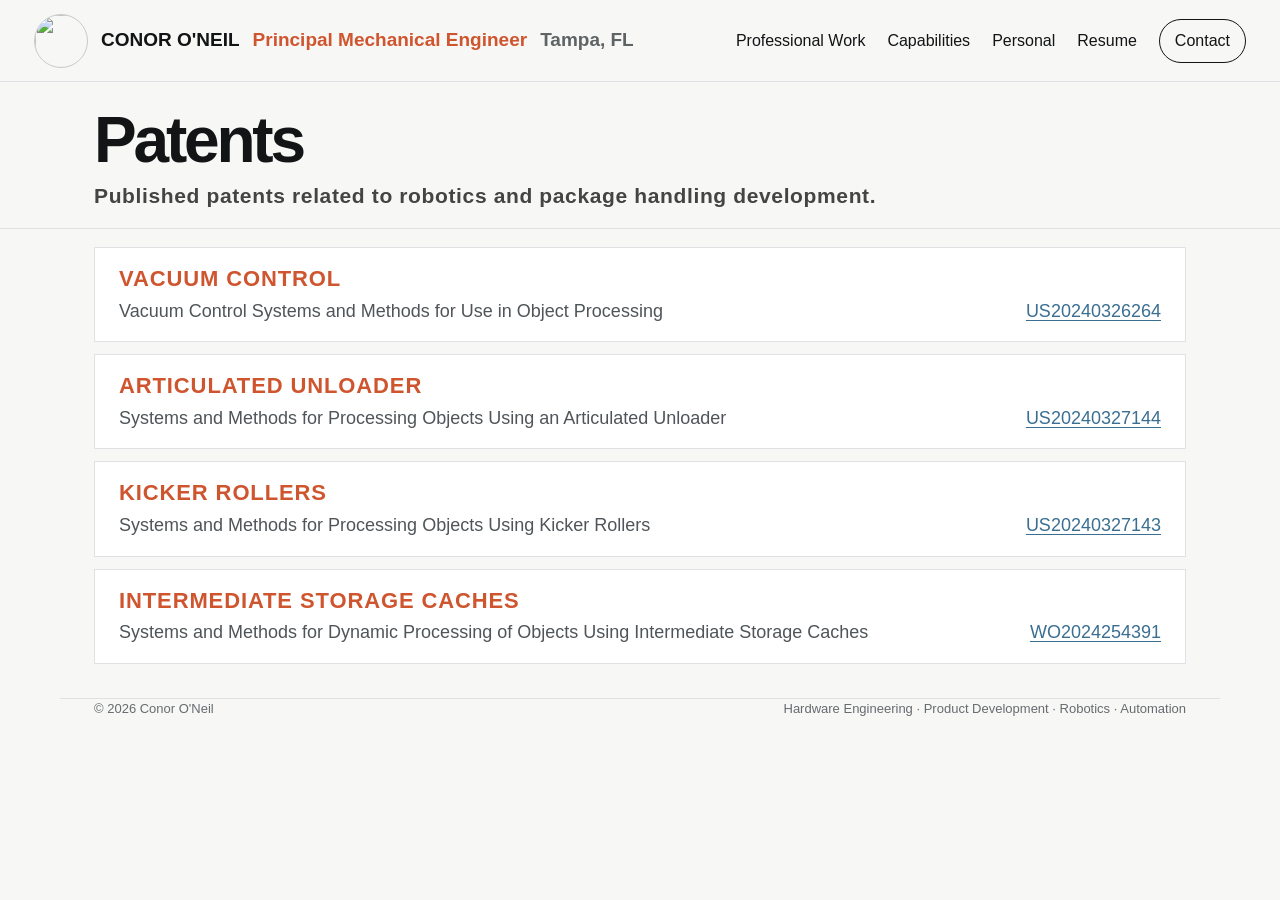
==== patents.html @ c7bde841 "Add files via upload" ====
<!DOCTYPE html>

<html lang="en"><head><meta charset="utf-8"/><meta content="width=device-width,initial-scale=1" name="viewport"/><title>Patents | Conor O'Neil</title><link href="site.css" rel="stylesheet"/></head><body>
<header class="nav"><a class="brand-with-photo" href="index.html"><img alt="" class="nav-headshot" src="assets/headshot.png"/><span class="brand-name">CONOR O'NEIL</span><span class="brand-role">Principal Mechanical Engineer</span><span class="brand-location">Tampa, FL</span></a><nav><a href="index.html#work">Professional Work</a><a href="index.html#capabilities">Capabilities</a><a href="index.html#personal">Personal</a><a href="assets/Conor O'Neil Resume.pdf" download="Conor O'Neil Resume.pdf">Resume</a><a class="pill" href="index.html#contact">Contact</a></nav></header>
<main><section class="case-hero"><div class="wrap"><h1>Patents</h1><div class="case-meta">Published patents related to robotics and package handling development.</div></div></section>
<section class="case-section patents-section"><div class="wrap"><div class="patents-list">
<article class="patent-row"><h2>Vacuum Control</h2><div class="patent-details"><p class="patent-description">Vacuum Control Systems and Methods for Use in Object Processing</p><a class="patent-number" target="_blank" rel="noopener noreferrer" href="https://patents.google.com/patent/US20240326264A1/en?oq=US20240326264">US20240326264</a></div></article>
<article class="patent-row"><h2>Articulated Unloader</h2><div class="patent-details"><p class="patent-description">Systems and Methods for Processing Objects Using an Articulated Unloader</p><a class="patent-number" target="_blank" rel="noopener noreferrer" href="https://patents.google.com/patent/US20240327144A1/en?oq=US20240327144">US20240327144</a></div></article>
<article class="patent-row"><h2>Kicker Rollers</h2><div class="patent-details"><p class="patent-description">Systems and Methods for Processing Objects Using Kicker Rollers</p><a class="patent-number" target="_blank" rel="noopener noreferrer" href="https://patents.google.com/patent/US20240327143A1/en?oq=US20240327143">US20240327143</a></div></article>
<article class="patent-row"><h2>Intermediate Storage Caches</h2><div class="patent-details"><p class="patent-description">Systems and Methods for Dynamic Processing of Objects Using Intermediate Storage Caches</p><a class="patent-number" target="_blank" rel="noopener noreferrer" href="https://patents.google.com/patent/WO2024254391A1/en?oq=WO2024254391">WO2024254391</a></div></article>
</div></div></section></main>
<footer class="wrap"><span>© 2026 Conor O'Neil</span><span>Hardware Engineering · Product Development · Robotics · Automation</span></footer></body></html>
---- site.css ----
:root{--ink:#121416;--muted:#666b70;--line:#dfe2e4;--paper:#f7f7f5;--white:#fff;--accent:#cf552f}
*{box-sizing:border-box}html{scroll-behavior:smooth}
body{margin:0;background:var(--paper);color:var(--ink);font-family:Arial,Helvetica,sans-serif;line-height:1.5}
a{color:inherit}.wrap{max-width:1160px;margin:auto;padding:0 34px}
.nav{min-height:80px;padding:0 34px;display:flex;align-items:center;justify-content:space-between;gap:20px;border-bottom:1px solid var(--line);background:rgba(247,247,245,.97);position:sticky;top:0;z-index:10}
.brand-with-photo{display:flex;align-items:center;gap:12px;text-decoration:none;color:var(--ink);font-weight:800;letter-spacing:.08em;font-size:17px;white-space:nowrap}
.nav-headshot{width:50px;height:50px;border-radius:50%;object-fit:cover;border:1px solid #c7cbcc}
.nav nav{display:flex;gap:22px;align-items:center;flex-wrap:wrap;justify-content:flex-end}.nav nav a{text-decoration:none;font-size:14px}.pill{border:1px solid var(--ink);padding:9px 15px;border-radius:99px}
.hero{padding:92px 0 76px}.hero .role{font-size:19px;font-weight:800;letter-spacing:.08em;text-transform:uppercase;color:var(--accent);margin-bottom:16px}
.hero h1{font-size:clamp(50px,6.2vw,76px);letter-spacing:-.055em;line-height:.94;margin:0;max-width:920px}
.hero .sub{font-size:20px;font-weight:800;letter-spacing:.08em;text-transform:uppercase;margin-top:23px}
.hero .lede{font-size:21px;color:var(--muted);max-width:790px;margin:25px 0 0}
.metrics{display:grid;grid-template-columns:repeat(3,1fr);border-top:1px solid var(--line);border-bottom:1px solid var(--line)}
.metric{padding:28px 0}.metric strong{display:block;font-size:30px;line-height:1}.metric span{display:block;font-size:12px;text-transform:uppercase;letter-spacing:.1em;color:var(--muted);margin-top:8px}
.section{padding:76px 0;border-top:1px solid var(--line)}.section h2{font-size:clamp(34px,4vw,54px);letter-spacing:-.04em;line-height:1;margin:0 0 30px}
.work-grid{display:grid;grid-template-columns:repeat(3,1fr);gap:20px}.work-card{border:1px solid var(--line);background:#fff;text-decoration:none}.work-card .thumb{min-height:250px;background:linear-gradient(135deg,#b8bfc0,#6e7779)}.work-card .text{padding:26px}
.company{font-size:13px;letter-spacing:.12em;text-transform:uppercase;color:var(--accent);font-weight:800}.work-card h3{font-size:26px;line-height:1.08;margin:10px 0}.work-card p{margin:0;color:var(--muted)}
.cap-grid{display:grid;grid-template-columns:repeat(2,1fr);gap:16px 34px}.cap{font-size:18px;padding:15px 0;border-bottom:1px solid var(--line)}
.personal-copy .big{font-size:22px;color:#383c3e;max-width:900px}.personal-copy p{color:var(--muted);font-size:17px;max-width:900px}
.personal-grid{display:grid;grid-template-columns:repeat(2,1fr);gap:20px;margin-top:38px}.personal-card{background:#fff;border:1px solid var(--line);text-decoration:none}.personal-media{min-height:280px;background:linear-gradient(135deg,#b7bec0,#71797b)}.personal-card .body{padding:26px}.personal-card .eyebrow{font-size:14px;text-transform:uppercase;letter-spacing:.12em;color:var(--accent);font-weight:800}.personal-card h3{font-size:27px;margin:8px 0}.personal-card p{color:var(--muted);margin:0}
.contact{padding:88px 0}.contact h2{font-size:clamp(38px,5vw,62px);line-height:1;letter-spacing:-.045em;margin:0 0 20px;max-width:900px}.availability{font-size:22px;font-weight:700;margin:0 0 26px}.button{display:inline-block;text-decoration:none;border:1px solid #aeb3b3;padding:13px 18px;border-radius:3px;background:#b7bbb8;font-weight:700}
footer{border-top:1px solid var(--line);padding:34px 0 50px;color:var(--muted);font-size:13px;display:flex;justify-content:space-between;gap:20px;flex-wrap:wrap}
.case-hero{padding:90px 0 60px}.case-hero .company{font-size:15px}.case-hero h1{font-size:clamp(50px,6vw,78px);line-height:.95;letter-spacing:-.05em;margin:12px 0 0;max-width:940px}.case-meta{font-size:16px;font-weight:700;letter-spacing:.03em;margin-top:24px;color:#444}
.case-section{padding:68px 0;border-top:1px solid var(--line)}.case-section h2{font-size:clamp(30px,4vw,48px);letter-spacing:-.04em;margin:0 0 26px}
.case-grid{display:grid;grid-template-columns:1.05fr .95fr;gap:38px;align-items:start}.case-copy p{font-size:18px;color:#4e5356;margin:0 0 16px}
.case-points{display:grid;grid-template-columns:repeat(3,1fr);gap:16px}.case-point{background:#fff;border:1px solid var(--line);padding:22px}.case-point h3{font-size:18px;margin:0 0 8px;color:var(--accent);text-transform:uppercase;letter-spacing:.05em}.case-point p{margin:0;color:#4f5558}
.case-visual{min-height:330px;background:#fff;border:1px solid var(--line);display:grid;place-items:center;padding:30px;text-align:center;color:#777;font-size:13px;font-weight:700;letter-spacing:.08em}
@media(max-width:900px){.wrap{padding:0 24px}.nav{padding:12px 20px}.work-grid,.personal-grid,.case-grid,.case-points,.cap-grid,.metrics{grid-template-columns:1fr}.hero{padding:72px 0 58px}.case-hero{padding:70px 0 48px}}
@media(max-width:560px){.wrap{padding:0 18px}.nav{align-items:flex-start;padding:10px 16px}.brand-with-photo{font-size:14px}.nav-headshot{width:42px;height:42px}.nav nav{gap:10px}.nav nav a{font-size:12px}.hero .role{font-size:15px}.hero .sub{font-size:16px}.hero .lede{font-size:18px}.section{padding:58px 0}.availability{font-size:19px}}

/* v2.24 image/layout additions */
.work-card .thumb,
.personal-media{
  background:#e8e9e6 center/cover no-repeat;
}
.work-card .thumb img,
.personal-media img{
  width:100%;height:100%;object-fit:cover;display:block;
}
.work-card .thumb{height:250px;min-height:0;overflow:hidden}
.personal-media{height:280px;min-height:0;overflow:hidden}
.case-photo{background:#fff;border:1px solid var(--line);padding:14px}
.case-photo img{width:100%;height:auto;display:block}
.case-photo.contain img{max-height:430px;object-fit:contain}
.case-visual-grid{display:grid;grid-template-columns:repeat(3,1fr);gap:18px}
.case-visual-grid.two{grid-template-columns:repeat(2,1fr)}
.case-visual-grid .case-photo{display:flex;align-items:center;justify-content:center}
.case-section.compact{padding-top:48px;padding-bottom:48px}
.wood-hero{padding:78px 0 48px}
.wood-hero h1{font-size:clamp(48px,6vw,76px);letter-spacing:-.05em;line-height:.95;margin:10px 0 18px}
.wood-hero p{font-size:18px;color:var(--muted);max-width:720px}
.wood-strip{
  display:flex;gap:18px;overflow-x:auto;padding:0 0 16px;scroll-snap-type:x mandatory;
  scrollbar-width:thin
}
.wood-strip figure{
  flex:0 0 min(420px,82vw);margin:0;background:white;border:1px solid var(--line);
  scroll-snap-align:start;padding:12px
}
.wood-strip img{width:100%;height:320px;object-fit:contain;display:block;background:#fff}
.wood-grid{display:grid;grid-template-columns:repeat(3,1fr);gap:18px}
.wood-grid figure{margin:0;background:white;border:1px solid var(--line);padding:12px}
.wood-grid img{width:100%;height:260px;object-fit:contain;display:block}
.wood-note{font-size:16px;color:var(--muted);margin-top:14px}
@media(max-width:900px){
  .case-visual-grid,.case-visual-grid.two,.wood-grid{grid-template-columns:1fr}
  .work-card .thumb{height:300px}
}

/* v2.25 woodworking */
.wood-featured{display:grid;grid-template-columns:1.2fr 1fr 1fr;gap:18px;align-items:stretch}
.wood-featured figure,.wood-strip figure,.wood-grid figure{margin:0;background:#fff;border:1px solid var(--line);padding:12px}
.wood-featured img{width:100%;height:390px;object-fit:cover;display:block}
.wood-featured figure:first-child img{height:390px}
.wood-section-label{font-size:13px;font-weight:800;letter-spacing:.12em;text-transform:uppercase;color:var(--accent);margin-bottom:12px}
.wood-strip{display:flex;gap:18px;overflow-x:auto;padding:2px 0 18px;scroll-snap-type:x mandatory}
.wood-strip figure{flex:0 0 min(330px,76vw);scroll-snap-align:start}
.wood-strip img{width:100%;height:270px;object-fit:cover;display:block}
.wood-grid{display:grid;grid-template-columns:repeat(3,1fr);gap:18px}
.wood-grid img{width:100%;height:260px;object-fit:contain;display:block}
@media(max-width:900px){
 .wood-featured{grid-template-columns:1fr 1fr}
 .wood-featured figure:first-child{grid-column:1/-1}
 .wood-featured img,.wood-featured figure:first-child img{height:340px}
 .wood-grid{grid-template-columns:1fr 1fr}
}
@media(max-width:560px){
 .wood-featured,.wood-grid{grid-template-columns:1fr}
 .wood-featured figure:first-child{grid-column:auto}
 .wood-featured img,.wood-featured figure:first-child img{height:auto;max-height:none}
 .wood-strip img{height:240px}
}

/* index + patents review revision */
.brand-with-photo{gap:10px}
.brand-name{font-weight:850}
.brand-role{font-weight:700;color:var(--accent);letter-spacing:0;text-transform:none}
.brand-location{font-weight:700;color:#5e6466;letter-spacing:0;text-transform:none}
.hero-actions{display:flex;gap:12px;margin-top:28px;flex-wrap:wrap}
.patent-metric strong a{color:var(--accent);text-decoration:underline;text-underline-offset:4px}
.metric span{font-size:14px}
.education-metric strong{font-size:22px;line-height:1.1}
.capabilities-section{background:#25292a;color:#fff}
.capabilities-section .cap{border-color:#4a5052;color:#fff}
.capabilities-section h2{color:#fff}
.capabilities-section .cap-grid{grid-template-columns:1fr}
.personal-copy .big,.personal-copy p{font-size:22px;line-height:1.55;color:#383c3e;max-width:900px}
.personal-grid{grid-template-columns:repeat(3,1fr)}
.contact .button + .button{margin-left:10px}
.patents-list{display:grid;gap:18px}
.patent-row{background:#fff;border:1px solid var(--line);padding:22px 24px}
.patent-row h2{font-size:22px;line-height:1.2;margin:0 0 8px;color:var(--accent);letter-spacing:0}
.patent-row p{margin:0;color:#4f5558}
.patent-number{color:#3b6f92;text-decoration:underline;text-underline-offset:3px;font-weight:800}
@media(max-width:1100px){
 .brand-role,.brand-location{display:none}
}
@media(max-width:900px){
 .personal-grid{grid-template-columns:1fr}
}
@media(max-width:560px){
 .contact .button + .button{margin-left:0;margin-top:10px}
}


/* v2.26 index + patents handoff refinements */
.section h2{font-size:clamp(38px,4.4vw,60px)}
.brand-with-photo{gap:13px}
.brand-name{font-family:Arial,Helvetica,sans-serif;color:var(--ink);font-weight:850}
.button-dark{background:#202425;border-color:#202425;color:#fff}
.button-accent{background:var(--accent);border-color:var(--accent);color:#fff}
.patent-metric strong{font-size:24px}
.patent-metric strong a{color:#3b6f92}
.personal-copy .big,.personal-copy p{font-size:22px;line-height:1.55;color:#383c3e;max-width:900px}
.patents-list{max-width:940px}
@media(max-width:900px){.section h2{font-size:clamp(36px,8vw,48px)}}


/* v2.27 index + patents review refinements */
.brand-name{font-family:inherit;font-size:14px;font-weight:700;letter-spacing:0;text-transform:none;color:var(--ink)}
.metrics{align-items:stretch}
.metric{display:flex;flex-direction:column;justify-content:flex-start}
.metric strong{min-height:33px}
.patent-metric strong{font-size:30px;color:var(--ink)}
.patent-metric span a{color:#3b6f92;text-decoration:underline;text-underline-offset:3px;text-transform:none}
.email-button{color:var(--accent)}
.patents-section{padding-top:28px}
.patents-list{max-width:none}
.patent-row{padding:32px 32px}
.patent-row h2{font-size:28px;text-transform:uppercase;letter-spacing:.04em;margin:0 0 12px}
.patent-row p{font-size:24px;line-height:1.45}
.patent-number{font-weight:400}
body:has(.patents-list) .case-hero{padding:44px 0 28px}
body:has(.patents-list) .case-hero h1{margin-top:0}
body:has(.patents-list) .case-meta{font-size:19px;margin-top:16px}
@media(max-width:900px){body:has(.patents-list) .case-hero{padding:38px 0 24px}.patent-row p{font-size:20px}}

/* v2.28 index + patents review refinements */
.brand-name{font-family:inherit;font-size:17px;font-weight:700;letter-spacing:0;text-transform:none;color:var(--ink)}
.email-button{background:var(--accent);border-color:var(--accent);color:#fff}
.patent-row .patent-details{display:grid;grid-template-columns:minmax(0,1fr) 300px;gap:32px;align-items:start}
.patent-row .patent-description{min-width:0}
.patent-row .patent-number{justify-self:end;white-space:nowrap}
@media(max-width:900px){.patent-row .patent-details{grid-template-columns:1fr;gap:8px}.patent-row .patent-number{justify-self:start}}

/* v2.29 index + patents review refinements */
/* Balance professional and personal project-card body copy at one middle size. */
.work-card p,
.personal-copy .personal-card p{font-size:19px;line-height:1.5;color:var(--muted)}

/* Patents: slightly smaller description copy, matching patent-number typography,
   and a narrower right column so descriptions can run farther right before wrapping. */
body:has(.patents-list) .case-meta{font-size:23px;line-height:1.4}
.patent-row .patent-details{grid-template-columns:minmax(0,1fr) 240px;gap:24px}
.patent-row .patent-description,
.patent-row .patent-number{font-size:21px;line-height:1.45;font-weight:400}

@media(max-width:900px){
  .patent-row .patent-details{grid-template-columns:1fr;gap:8px}
  .patent-row .patent-number{justify-self:start}
  .patent-row .patent-description,.patent-row .patent-number{font-size:19px}
  body:has(.patents-list) .case-meta{font-size:20px}
}

/* v2.30 index + patents review refinements */
/* Slightly larger top navigation and capabilities list. */
.nav nav a{font-size:15px}
.cap{font-size:19px}
/* Patent card titles one step smaller. */
.patent-row h2{font-size:26px}
@media(max-width:560px){.nav nav a{font-size:13px}}
/* v2.31: align all three homepage metrics */
.education-metric strong{font-size:30px;line-height:1;white-space:nowrap}
.education-metric span{font-size:14px;margin-top:8px;line-height:normal}

/* v2.32 homepage alignment refinements */
/* Keep all metric labels on the same baseline. */
.metrics .metric strong{font-size:30px;line-height:1;min-height:30px;margin:0}
.metrics .metric span{font-size:14px;line-height:1.2;margin-top:8px}
.education-metric strong{font-size:30px;line-height:1;min-height:30px;margin:0;white-space:nowrap}
.education-metric span{font-size:14px;line-height:1.2;margin-top:8px}

/* Align professional-work company labels, titles, and descriptions across cards. */
.work-card .text{display:flex;flex-direction:column}
.work-card .company{min-height:42px}
.work-card h3{min-height:56px;margin:10px 0 12px}
.work-card p{margin:0}

@media(max-width:900px){
  .work-card .company,.work-card h3{min-height:0}
}


/* v2.33 cross-site header and case-study refinements */
.nav{min-height:82px}
.brand-with-photo{font-size:19px}
.brand-name,.brand-role,.brand-location{font-size:19px;font-weight:700}
.nav-headshot{width:54px;height:54px}
.nav nav a{font-size:16px}
#work,#capabilities,#personal,#contact{scroll-margin-top:96px}
.case-section{padding:54px 0}
.case-hero{padding:68px 0 44px}
.problem-list{margin:0;padding-left:24px;color:#353a3c;font-size:18px;font-weight:700}
.problem-list li{margin:6px 0}
.project-links{display:flex;gap:10px 18px;align-items:center;flex-wrap:wrap;margin-top:24px;font-size:15px}
.project-links span{font-size:12px;text-transform:uppercase;letter-spacing:.1em;color:var(--muted);font-weight:800}
.project-links a{color:#2f6690;text-decoration:underline;text-underline-offset:3px}
.visual-points .case-point{padding:14px 14px 20px}
.visual-points .case-photo{border:0;padding:0;margin:-2px -2px 18px;min-height:220px}
.visual-points .case-photo img{max-height:230px}
.two-point-layout{grid-template-columns:repeat(2,1fr)}
.visual-pair{display:grid!important;grid-template-columns:1fr 1fr;gap:10px}
.visual-pair img{width:100%;height:220px;object-fit:contain}
.section-label{font-size:16px;color:var(--accent);text-transform:uppercase;letter-spacing:.06em;margin:0 0 8px}
.portfolio-visuals{margin:28px 0 20px}
.portfolio-visuals .case-photo{min-height:240px}
@media(max-width:1100px){.brand-role,.brand-location{display:none}}
@media(max-width:900px){.two-point-layout{grid-template-columns:1fr}.case-section{padding:46px 0}.case-hero{padding:56px 0 38px}}
@media(max-width:560px){.brand-with-photo,.brand-name{font-size:15px}.nav-headshot{width:46px;height:46px}.nav nav a{font-size:13px}}

/* v2.34 review refinements */
/* Patent titles use the same Arial/Helvetica family as the site header. */
.patent-row h2{font-family:Arial,Helvetica,sans-serif;font-weight:800}
body:has(.patents-list) .case-meta{font-size:25px}

/* Personal-project labels on project pages. */
.case-hero .company{font-size:17px}
.wood-hero .company{font-size:17px}

/* Scoop portfolio-style overview. */
.scoop-overview{padding-top:38px;padding-bottom:46px}
.scoop-overview-grid{display:grid;grid-template-columns:.8fr 1.2fr;gap:48px;align-items:start}
.scoop-overview-copy h2{font-size:24px;color:var(--accent);text-transform:uppercase;letter-spacing:.05em;margin:0 0 10px}
.scoop-overview-copy h3{font-size:15px;color:var(--ink);text-transform:uppercase;letter-spacing:.04em;margin:24px 0 5px}
.scoop-overview-copy p{font-size:18px;color:#4e5356;margin:0;line-height:1.45}
.scoop-hero-photo{background:#fff;border:1px solid var(--line);overflow:hidden}
.scoop-hero-photo img{display:block;width:100%;height:auto}
.scoop-links{justify-content:flex-start;margin-top:12px}

/* Keep the three technical blocks aligned regardless of source-image proportions. */
.aligned-visual-points{align-items:stretch}
.aligned-visual-points .case-point{display:grid;grid-template-rows:230px auto 1fr;align-content:start}
.aligned-visual-points .case-photo{height:230px;min-height:230px;margin:-2px -2px 18px;display:flex;align-items:center;justify-content:center}
.aligned-visual-points .case-photo img{width:100%;height:100%;max-height:none;object-fit:contain}
.aligned-visual-points h3{margin:0 0 8px}

@media(max-width:900px){
 .scoop-overview-grid{grid-template-columns:1fr}
 .aligned-visual-points .case-point{display:block}
 .aligned-visual-points .case-photo{height:auto;min-height:220px}
}


/* v2.35 case-study refinements */
#work,#capabilities,#personal,#contact{scroll-margin-top:82px}
.scoop-overview-grid{grid-template-columns:.9fr 1.1fr;gap:42px;align-items:start}
.scoop-overview-copy h3{font-size:17px;color:var(--accent);text-transform:uppercase;letter-spacing:.05em;margin:0 0 7px}
.scoop-overview-copy h3:not(:first-child){margin-top:22px}
.scoop-overview-copy p{font-size:18px;line-height:1.42}
.scoop-hero-photo{max-width:610px;margin-left:auto}
.scoop-links{max-width:610px;margin:10px 0 0 auto}
.cognex-portfolio-grid{display:grid;grid-template-columns:minmax(0,1.75fr) minmax(280px,.85fr);gap:42px;align-items:center;margin-top:30px}
.cognex-visual-board{display:grid;grid-template-columns:1.2fr 1fr .8fr;gap:12px;align-items:center;min-height:420px;background:#fff}
.cognex-visual-board img{width:100%;max-height:410px;object-fit:contain;display:block}
.cognex-copy-stack{display:grid;gap:30px;align-content:center}
.cognex-copy-stack h3{font-size:17px;color:var(--accent);text-transform:uppercase;letter-spacing:.035em;margin:0 0 6px}
.cognex-copy-stack p{font-size:17px;line-height:1.42;color:#4e5356;margin:0}
.alignment-board{grid-template-columns:1.35fr 1.25fr .7fr}
.cnc-why .case-grid{align-items:end;grid-template-columns:.9fr 1.1fr}
.cnc-why .case-photo{max-width:560px;margin-left:auto}
.cnc-why .case-photo img{max-height:390px}
.cnc-why .case-copy{padding-bottom:18px}
@media(max-width:900px){
 #work,#capabilities,#personal,#contact{scroll-margin-top:82px}
 .cognex-portfolio-grid{grid-template-columns:1fr}
 .cognex-visual-board{min-height:0}
 .cnc-why .case-grid{grid-template-columns:1fr}
 .cnc-why .case-copy{padding-bottom:0}
}

/* v2.36 image, navigation, patent and portfolio-layout refinements */
/* Homepage previews: show the complete project image rather than cropping it. */
.work-card .thumb,.personal-media{background:#fff}
.work-card .thumb img,.personal-media img{object-fit:contain}
.preview-video{width:100%;height:100%;display:block;object-fit:contain;background:#fff}
.personal-card-static{cursor:default}

/* Explicit section-aware return links for project pages. */
.back-link{display:inline-block;margin-bottom:18px;color:#5b6164;text-decoration:none;font-size:14px;font-weight:800;letter-spacing:.04em}
.back-link:hover{text-decoration:underline;text-underline-offset:3px}

/* Click-to-enlarge images throughout project pages. */
.zoomable{cursor:zoom-in}
.lightbox{position:fixed;inset:0;z-index:9999;background:rgba(0,0,0,.88);display:none;align-items:center;justify-content:center;padding:34px}
.lightbox.open{display:flex}
.lightbox img{max-width:min(94vw,1800px);max-height:92vh;width:auto;height:auto;object-fit:contain;background:#fff;box-shadow:0 8px 40px rgba(0,0,0,.35)}
.lightbox-close{position:fixed;right:24px;top:16px;border:0;background:transparent;color:#fff;font:400 44px/1 Arial,sans-serif;cursor:pointer}

/* Woodworking: no cropping on plaques; let cornhole fill its cell more strongly. */
.wood-featured img,.wood-featured figure:first-child img{object-fit:contain;background:#fff}
.wood-grid figure:has(img[alt="Cornhole boards"]){padding:4px}
.wood-grid img[alt="Cornhole boards"]{height:276px;object-fit:contain}

/* Patents: compact enough to present as a single desktop page at common laptop/desktop heights. */
body:has(.patents-list) .case-hero{padding:28px 0 18px}
body:has(.patents-list) .case-hero h1{font-size:clamp(44px,5vw,64px)}
body:has(.patents-list) .case-meta{font-size:21px;margin-top:10px}
body:has(.patents-list) .back-link{margin-bottom:10px}
.patents-section{padding:18px 0 34px}
.patents-list{gap:12px}
.patent-row{padding:18px 24px}
.patent-row h2{font-size:22px;margin-bottom:7px}
.patent-row .patent-description,.patent-row .patent-number{font-size:18px;line-height:1.32}

/* Cognex: recreate the portfolio's large composite visual field at left. */
.cognex-portfolio-grid{grid-template-columns:minmax(0,1.8fr) minmax(300px,.82fr);align-items:center}
.cognex-visual-board{display:grid;grid-template-columns:1.15fr 1fr .75fr;grid-template-rows:1fr;gap:10px;min-height:430px;align-items:center}
.cognex-visual-board img{width:100%;max-height:400px;object-fit:contain}
.alignment-board{grid-template-columns:1.1fr 1fr;grid-template-rows:auto 1fr;align-items:center}
.alignment-board img:nth-child(1){grid-column:1/-1;max-height:190px}
.alignment-board img:nth-child(2){grid-column:2;grid-row:2;max-height:280px}
.alignment-board img:nth-child(3){grid-column:1;grid-row:2;max-height:250px}

/* Workstation motion asset. */
.workstation-video{padding:0;overflow:hidden}
.workstation-video video{display:block;width:100%;height:auto;max-height:520px;object-fit:contain;background:#fff}

@media(max-width:900px){
 .lightbox{padding:18px}
 .patent-row{padding:16px 18px}
 .cognex-visual-board,.alignment-board{grid-template-columns:1fr;grid-template-rows:auto;min-height:0}
 .alignment-board img:nth-child(n){grid-column:auto;grid-row:auto;max-height:330px}
}

/* v2.37 navigation, image preview, CNC, workstation, woodworking and contact refinements */
/* Contact fills the viewport below the fixed header without feeling oversized. */
.contact{min-height:calc(100vh - 82px);box-sizing:border-box;padding:96px 0 150px}

/* CNC opening section: copy starts at top; larger image shifted slightly left. */
.cnc-why .case-grid{align-items:start;grid-template-columns:.78fr 1.22fr}
.cnc-why .case-copy{padding-bottom:0}
.cnc-why .case-photo{max-width:650px;margin-left:0;justify-self:start}
.cnc-why .case-photo img{max-height:440px}

/* Workstation: a little more breathing room above title and more room for motion visual. */
.workstation-concept{padding-top:68px}
.workstation-concept .case-grid{grid-template-columns:.78fr 1.22fr;gap:34px}
.workstation-video{border:1px solid var(--line);background:#fff}
.workstation-video video{width:100%;max-height:590px;object-fit:contain;background:#fff}

/* Woodworking gallery balance. */
.wood-grid figure:has(img[alt="Cornhole boards"]){padding:0}
.wood-grid img[alt="Cornhole boards"]{height:320px;width:100%;object-fit:contain}

@media(max-width:900px){
 .contact{min-height:calc(100vh - 82px);padding:76px 0 120px}
 .cnc-why .case-grid,.workstation-concept .case-grid{grid-template-columns:1fr}
 .cnc-why .case-photo{max-width:none}
}


/* v2.38 visual balance and external-link refinements */
/* Homepage work thumbnails: preserve full image while avoiding the slight top-edge clipping. */
.work-card .thumb{padding:8px 8px 4px;display:flex;align-items:center;justify-content:center}
.work-card .thumb img{width:100%;height:100%;object-fit:contain;object-position:center center}

/* Scoop hero: middle ground between v2.36 and v2.37 and no visible white side rails. */
.scoop-hero-photo{max-width:560px;border:0;background:transparent;margin-left:auto}
.scoop-hero-photo img{width:100%;height:auto;background:transparent}

/* CNC: keep the machine farther to the right and never distort it. */
.cnc-why .case-grid{grid-template-columns:.82fr 1.18fr;gap:52px}
.cnc-why .case-photo{max-width:600px;margin-left:auto;justify-self:end}
.cnc-why .case-photo img{width:100%;height:auto;max-height:420px;object-fit:contain}

/* Workstation video: smaller, with an even narrow frame around all four sides. */
.workstation-concept{padding-top:72px}
.workstation-concept .case-grid{grid-template-columns:.86fr 1.14fr;gap:40px;align-items:start}
.workstation-video{padding:10px;border:1px solid var(--line);background:#fff;overflow:hidden;max-width:590px;margin-left:auto}
.workstation-video video{display:block;width:100%;height:auto;max-height:500px;object-fit:contain;background:#fff}

/* Slightly enlarge only the center and right plaque tiles; lightbox behavior stays unchanged. */
.wood-featured figure:nth-child(2),.wood-featured figure:nth-child(3){padding:7px}
.wood-featured figure:nth-child(2) img,.wood-featured figure:nth-child(3) img{height:400px}

/* Contact is centered more naturally in the viewport, with a compact LinkedIn mark. */
.contact{min-height:calc(100vh - 82px);padding:72px 0 92px;display:flex;align-items:center}
.contact>.wrap{width:100%}
.linkedin-link{display:inline-flex;align-items:center;gap:8px;margin-left:14px;text-decoration:none;font-weight:700;color:#4f5558;vertical-align:middle}
.linkedin-icon{display:inline-grid;place-items:center;width:30px;height:30px;border-radius:4px;background:#0a66c2;color:#fff;font:bold 20px/1 Arial,Helvetica,sans-serif;letter-spacing:-.04em}
.linkedin-link:hover span:last-child{text-decoration:underline;text-underline-offset:3px}

@media(max-width:900px){
 .cnc-why .case-grid,.workstation-concept .case-grid{grid-template-columns:1fr}
 .cnc-why .case-photo,.workstation-video{max-width:none;margin-left:0;justify-self:stretch}
 .contact{padding:68px 0 84px}
}
@media(max-width:560px){.linkedin-link{margin:12px 0 0 0}}

/* v2.39 refinement pass */
/* Give professional-work thumbnails a little more breathing room at the top. */
.work-card .thumb{padding:14px 8px 4px}

/* Personal-project intro: slightly more compact so the section fits a desktop viewport more naturally. */
#personal .personal-copy h2{font-size:clamp(36px,4.2vw,54px);margin-bottom:18px}
#personal .personal-copy .big,#personal .personal-copy>p:not(.big){font-size:20px;line-height:1.48}
#personal .personal-grid{margin-top:28px}

/* CNC: larger reading text, image shifted back toward center, and moderate lightbox sizing is set per image. */
.cnc-why .case-grid{grid-template-columns:.82fr 1.18fr;gap:38px}
.cnc-why .case-photo{max-width:620px;margin-left:0;justify-self:start;transform:translateX(18px)}
.cnc-why .case-copy p,body:has(.cnc-why) .case-section .case-copy p{font-size:20px;line-height:1.55}

/* Workstation: match CNC paragraph scale; concept title begins with the video; compact even frame. */
.workstation-concept .case-copy p{font-size:20px;line-height:1.55}
.workstation-concept .case-copy h2{margin-top:10px}
.workstation-concept .case-grid{grid-template-columns:.9fr 1.1fr;gap:42px;align-items:start}
.workstation-video{padding:8px;max-width:535px;margin-left:auto;transform:translateX(8px)}
.workstation-video video{max-height:470px;background:#fff}

/* Make all three featured plaque images read at a similar scale on-page. */
.wood-featured figure:nth-child(2),.wood-featured figure:nth-child(3){padding:2px}
.wood-featured figure:nth-child(2) img,.wood-featured figure:nth-child(3) img{height:430px;width:100%;object-fit:contain}

@media(max-width:900px){
 .cnc-why .case-photo,.workstation-video{transform:none}
 #personal .personal-copy .big,#personal .personal-copy>p:not(.big){font-size:19px}
}

/* v2.40 targeted visual corrections */
/* Personal intro: slightly smaller heading, tighter top spacing, and wider copy. */
#personal{padding-top:68px}
#personal .personal-copy h2{font-size:clamp(34px,3.9vw,50px);margin-top:0;margin-bottom:14px}
#personal .personal-copy .big,#personal .personal-copy>p:not(.big){max-width:1040px}

/* CNC: move opening image only slightly right from v2.39. */
.cnc-why .case-photo{transform:translateX(30px)}

/* Workstation: wider copy and tiny frame/position adjustment. */
.workstation-concept .case-grid{grid-template-columns:.94fr 1.06fr;gap:38px}
.workstation-video{padding:10px;max-width:545px;transform:translateX(0)}

/* Featured plaques: make center/right occupy the same visual scale as the left. */
.wood-featured{grid-template-columns:repeat(3,1fr)}
.wood-featured figure,.wood-featured figure:nth-child(2),.wood-featured figure:nth-child(3){padding:12px;display:flex;align-items:center;justify-content:center}
.wood-featured img,.wood-featured figure:first-child img,.wood-featured figure:nth-child(2) img,.wood-featured figure:nth-child(3) img{width:100%;height:430px;object-fit:contain;background:#fff}
.wood-featured figure:nth-child(2) img,.wood-featured figure:nth-child(3) img{transform:scale(1.14)}

@media(max-width:900px){
 #personal{padding-top:58px}
 .cnc-why .case-photo,.workstation-video{transform:none}
 .wood-featured{grid-template-columns:1fr 1fr}
 .wood-featured figure:first-child{grid-column:1/-1}
}
@media(max-width:560px){.wood-featured{grid-template-columns:1fr}.wood-featured figure:first-child{grid-column:auto}}

/* v2.41 targeted sizing corrections */
/* Personal copy: narrower column while preserving the intended five-line lead paragraph on desktop. */
#personal .personal-copy .big,#personal .personal-copy>p:not(.big){max-width:900px}

/* CNC: split the difference between v2.39 and v2.40, and move the hero slightly right. */
.cnc-why .case-photo{transform:translateX(42px)}

/* Workstation: slightly more breathing room around the working video. */
.workstation-video{padding:13px}

/* Plaques: keep three separate cards with comfortable gutters; no scaling beyond each card. */
.wood-featured{gap:24px}
.wood-featured figure,.wood-featured figure:nth-child(2),.wood-featured figure:nth-child(3){padding:16px;overflow:hidden}
.wood-featured img,.wood-featured figure:first-child img,.wood-featured figure:nth-child(2) img,.wood-featured figure:nth-child(3) img{width:100%;height:410px;object-fit:contain;transform:none}

@media(max-width:900px){
 #personal .personal-copy .big,#personal .personal-copy>p:not(.big){max-width:none}
 .cnc-why .case-photo{transform:none}
}


/* v2.42 targeted corrections */
/* Personal: nudge the section upward and widen copy just enough to hold the intended line count. */
#personal{padding-top:58px}
#personal .personal-copy .big,#personal .personal-copy>p:not(.big){max-width:950px}

/* CNC opening image: small rightward nudge only. */
.cnc-why .case-photo{transform:translateX(54px)}

@media(max-width:900px){
 #personal{padding-top:52px}
 #personal .personal-copy .big,#personal .personal-copy>p:not(.big){max-width:none}
 .cnc-why .case-photo{transform:none}
}


/* v2.43 final positioning refinements */
.cnc-why .case-photo{transform:translateX(66px)}
@media(max-width:760px){.cnc-why .case-photo{transform:none}}

/* v2.44 fine tuning */
.cnc-why .case-photo{transform:translateX(78px)}
@media(max-width:760px){.cnc-why .case-photo{transform:none}}

/* v2.45 final requested refinements */
@media(min-width:761px){
  .cnc-why .case-photo{transform:translateX(96px) !important;}
}

/* Final staging media refinements — homepage only. */
.cnc-home-media img{transform:translateY(8px)}
@media(max-width:900px){.cnc-home-media img{transform:translateY(6px)}}

/* Final workstation video refinements — preserve video sizing. */
/* Homepage preview: lower the existing video slightly without resizing it. */
.workstation-home-media .preview-video{transform:translateY(8px)}
/* Workstation case study: remove the frame/border around the video container. */
.workstation-concept .workstation-video{border:0 !important}
@media(max-width:900px){.workstation-home-media .preview-video{transform:translateY(6px)}}

/* Final workstation spacing adjustment. */
/* Homepage: lower the existing video a little more without resizing it. */
.workstation-home-media .preview-video{transform:translateY(14px)}
/* Case study: video itself fills the container; no white padding/frame around it. */
.workstation-concept .workstation-video{padding:0 !important;border:0 !important;background:transparent !important}
.workstation-concept .workstation-video video{background:transparent !important}
@media(max-width:900px){.workstation-home-media .preview-video{transform:translateY(10px)}}

/* Final homepage workstation position: lower slightly more, sizing unchanged. */
.workstation-home-media .preview-video{transform:translateY(18px)}
@media(max-width:900px){.workstation-home-media .preview-video{transform:translateY(13px)}}
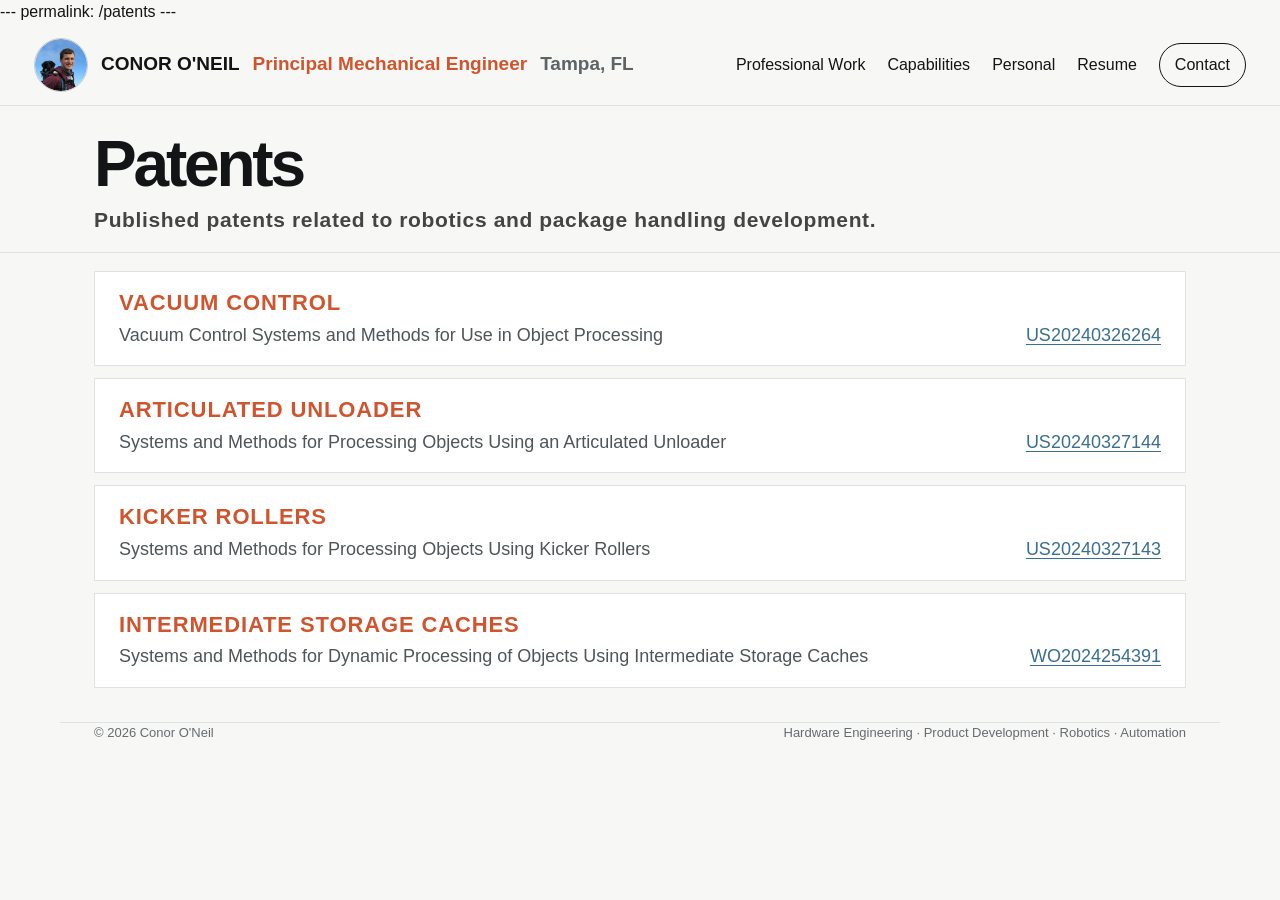
==== commit 83ed1da5: "Use clean URLs and normal browser history" ====
--- a/patents.html
+++ b/patents.html
@@ -1,7 +1,10 @@
+---
+permalink: /patents
+---
 <!DOCTYPE html>
 
 <html lang="en"><head><meta charset="utf-8"/><meta content="width=device-width,initial-scale=1" name="viewport"/><title>Patents | Conor O'Neil</title><link href="site.css" rel="stylesheet"/></head><body>
-<header class="nav"><a class="brand-with-photo" href="index.html"><img alt="" class="nav-headshot" src="assets/headshot.png"/><span class="brand-name">CONOR O'NEIL</span><span class="brand-role">Principal Mechanical Engineer</span><span class="brand-location">Tampa, FL</span></a><nav><a href="index.html#work">Professional Work</a><a href="index.html#capabilities">Capabilities</a><a href="index.html#personal">Personal</a><a href="assets/Conor O'Neil Resume.pdf" download="Conor O'Neil Resume.pdf">Resume</a><a class="pill" href="index.html#contact">Contact</a></nav></header>
+<header class="nav"><a class="brand-with-photo" href="/"><img alt="" class="nav-headshot" src="assets/headshot.png"/><span class="brand-name">CONOR O'NEIL</span><span class="brand-role">Principal Mechanical Engineer</span><span class="brand-location">Tampa, FL</span></a><nav><a href="/#work">Professional Work</a><a href="/#capabilities">Capabilities</a><a href="/#personal">Personal</a><a href="assets/Conor O'Neil Resume.pdf" download="Conor O'Neil Resume.pdf">Resume</a><a class="pill" href="/#contact">Contact</a></nav></header>
 <main><section class="case-hero"><div class="wrap"><h1>Patents</h1><div class="case-meta">Published patents related to robotics and package handling development.</div></div></section>
 <section class="case-section patents-section"><div class="wrap"><div class="patents-list">
 <article class="patent-row"><h2>Vacuum Control</h2><div class="patent-details"><p class="patent-description">Vacuum Control Systems and Methods for Use in Object Processing</p><a class="patent-number" target="_blank" rel="noopener noreferrer" href="https://patents.google.com/patent/US20240326264A1/en?oq=US20240326264">US20240326264</a></div></article>
--- a/site.css
+++ b/site.css
@@ -546,3 +546,223 @@
 /* Final homepage workstation position: lower slightly more, sizing unchanged. */
 .workstation-home-media .preview-video{transform:translateY(18px)}
 @media(max-width:900px){.workstation-home-media .preview-video{transform:translateY(13px)}}
+
+/* Mobile review: layout-only corrections. Desktop rules above remain unchanged. */
+@media (max-width:600px){
+  /* Two deliberately balanced navigation rows beside the brand. */
+  .nav{gap:8px;padding:10px 12px;align-items:center}
+  .brand-with-photo{gap:7px;flex:0 0 auto}
+  .brand-name{font-size:12px;letter-spacing:0}
+  .nav-headshot{width:39px;height:39px}
+  .nav nav{display:grid;grid-template-columns:repeat(6,minmax(0,1fr));column-gap:3px;row-gap:7px;align-items:center;justify-items:center;flex:1;min-width:0}
+  .nav nav a{font-size:10px;white-space:nowrap;line-height:1.2}
+  .nav nav a:nth-child(1),.nav nav a:nth-child(2){grid-column:span 3}
+  .nav nav a:nth-child(n+3){grid-column:span 2}
+  .nav nav .pill{padding:7px 9px}
+  /* Keep the footer descriptor together without changing desktop typography. */
+  footer{gap:8px;padding-top:18px;padding-bottom:24px}
+  footer span:last-child{font-size:clamp(8px,2.25vw,11px);white-space:nowrap;letter-spacing:-.02em}
+  /* Cognex: keep the visual column next to its copy, but make it useful on a phone. */
+  .cognex-portfolio-grid{display:grid;grid-template-columns:minmax(0,40%) minmax(0,60%);gap:10px;align-items:center}
+  .cognex-visual-board,.alignment-board{display:grid;grid-template-columns:1fr;grid-template-rows:auto;gap:9px;min-height:0;min-width:0}
+  .cognex-visual-board img,.alignment-board img:nth-child(n){grid-column:auto;grid-row:auto;width:100%;height:auto;max-height:180px;object-fit:contain}
+  .cognex-copy-stack{min-width:0;gap:18px}
+  .cognex-copy-stack h3{font-size:clamp(12px,3.1vw,16px);line-height:1.25;letter-spacing:.025em}
+  .cognex-copy-stack p{font-size:clamp(12px,3.15vw,16px);line-height:1.45}
+  /* CNC opening: give the copy enough room to read and retain a smaller image at right. */
+  .cnc-why .case-grid{grid-template-columns:minmax(0,57%) minmax(0,43%);gap:10px;align-items:start}
+  .cnc-why .case-copy,.cnc-why .case-photo{min-width:0}
+  .cnc-why .case-copy h2{font-size:clamp(22px,5.2vw,28px);white-space:nowrap;letter-spacing:-.035em}
+  .cnc-why .case-copy p{font-size:clamp(13px,3.35vw,16px);line-height:1.5}
+  .cnc-why .case-photo{padding:5px;max-width:none;transform:none;justify-self:stretch}
+  /* Workstation concept: prevent a desktop split from squeezing its paragraphs. */
+  .workstation-concept .case-grid{grid-template-columns:minmax(0,1fr);gap:20px}
+  .workstation-concept .case-copy p{font-size:17px;line-height:1.55}
+  .workstation-concept .workstation-video{width:100%;max-width:none;margin:0;transform:none}
+}
+
+/* Mobile review round 2 — requested spacing and Cognex sizing refinements. */
+@media (max-width:600px){
+  /* Pull the two top navigation items toward the center while keeping row 2 balanced. */
+  .nav nav{grid-template-columns:repeat(12,minmax(0,1fr));column-gap:2px}
+  .nav nav a:nth-child(1){grid-column:3 / span 4}
+  .nav nav a:nth-child(2){grid-column:7 / span 4}
+  .nav nav a:nth-child(3){grid-column:1 / span 4}
+  .nav nav a:nth-child(4){grid-column:5 / span 4}
+  .nav nav a:nth-child(5){grid-column:9 / span 4}
+
+  /* Workstation: remove the oversized blank band between hero and The Concept. */
+  .workstation-concept{padding-top:28px !important}
+  .workstation-concept .case-grid{margin-top:0 !important;padding-top:0 !important}
+
+  /* Cognex: back the visual column down slightly from the first mobile pass. */
+  .cognex-portfolio-grid{grid-template-columns:minmax(0,36%) minmax(0,64%);gap:10px}
+  .cognex-visual-board img,.alignment-board img:nth-child(n){max-height:165px}
+}
+
+/* Mobile review round 3 — stronger requested refinements. */
+@media (max-width:600px){
+  /* Bring Professional Work and Capabilities clearly closer together. */
+  .nav nav a:nth-child(1){grid-column:4 / span 3}
+  .nav nav a:nth-child(2){grid-column:7 / span 3}
+
+  /* Collapse the hero-to-content whitespace on the workstation case study. */
+  .case-hero + .workstation-concept,
+  .workstation-concept{padding-top:10px !important;margin-top:0 !important}
+  .workstation-concept .case-grid{gap:12px !important;margin-top:0 !important;padding-top:0 !important}
+  .workstation-concept .case-copy{margin-top:0 !important;padding-top:0 !important}
+
+  /* Cognex: visibly smaller than round 2 while retaining side-by-side copy. */
+  .cognex-portfolio-grid{grid-template-columns:minmax(0,31%) minmax(0,69%);gap:12px}
+  .cognex-visual-board img,.alignment-board img:nth-child(n){max-height:145px}
+}
+
+/* Mobile review round 4 — precision sizing and Scoop overview restoration. */
+@media (max-width:600px){
+  /* Precision Optomechanics: slightly smaller visuals, more room for copy. */
+  .cognex-portfolio-grid{grid-template-columns:minmax(0,27%) minmax(0,73%);gap:12px}
+  .cognex-visual-board img,.alignment-board img:nth-child(n){max-height:132px}
+
+  /* Scoop: restore the mobile overview with centered hero first and Role & Scope copy below. */
+  .scoop-overview-grid{display:flex !important;flex-direction:column !important;gap:20px !important}
+  .scoop-hero-photo{order:1;width:100%;max-width:560px;margin:0 auto !important;justify-self:center}
+  .scoop-overview-copy{order:2;width:100%}
+}
+
+
+/* Round 5 corrected — desktop Scoop is text left / image right; mobile stacks image first. */
+@media(min-width:601px){
+  .scoop-overview-grid{
+    display:grid !important;
+    grid-template-columns:minmax(0,.9fr) minmax(0,1.1fr) !important;
+    gap:42px !important;
+    align-items:start !important;
+  }
+  .scoop-overview-copy{grid-column:1;grid-row:1;width:auto;max-width:none}
+  .scoop-overview-grid>div:has(.scoop-hero-photo){grid-column:2;grid-row:1;width:100%}
+  .scoop-hero-photo{width:100%;max-width:560px;margin:0 0 0 auto !important}
+}
+@media(max-width:600px){
+  .scoop-overview-grid{display:flex !important;flex-direction:column !important;gap:20px !important;align-items:stretch !important}
+  .scoop-overview-grid>div:has(.scoop-hero-photo){order:1;width:100%}
+  .scoop-overview-copy{order:2;width:100%;max-width:none}
+  .scoop-hero-photo{width:100%;max-width:560px;margin:0 auto !important}
+  .nav nav a:nth-child(1){grid-column:1 / span 5 !important;justify-self:start !important}
+  .nav nav a:nth-child(2){grid-column:8 / span 5 !important;justify-self:end !important}
+}
+
+
+/* Final Scoop sizing + mobile top-row nav spacing. */
+@media(min-width:601px){
+  /* Desktop only: image size stays fixed; narrow the copy to the marked line. */
+  .scoop-hero-photo{max-width:480px !important;margin-left:auto !important}
+  .scoop-overview-copy{max-width:440px !important}
+}
+@media(max-width:600px){
+  /* Mobile only: keep the two top-row links close but visibly separated. */
+  .nav nav a:nth-child(1){grid-column:3 / span 4 !important;justify-self:end !important}
+  .nav nav a:nth-child(2){grid-column:7 / span 4 !important;justify-self:start !important}
+  .nav nav a:nth-child(1){margin-right:5px !important}
+  .nav nav a:nth-child(2){margin-left:5px !important}
+}
+
+
+/* Mobile top-row nav: place the first two links together as one centered pair. */
+@media(max-width:600px){
+  .nav nav a:nth-child(1){
+    grid-column:3 / span 4 !important;
+    justify-self:end !important;
+    margin-right:2px !important;
+  }
+  .nav nav a:nth-child(2){
+    grid-column:7 / span 4 !important;
+    justify-self:start !important;
+    margin-left:2px !important;
+  }
+}
+
+
+/* Mobile header restored: two links on row 1, three links on row 2. */
+@media(max-width:600px){
+  .nav nav{
+    display:grid !important;
+    grid-template-columns:repeat(12,minmax(0,1fr)) !important;
+    column-gap:2px !important;
+    row-gap:7px !important;
+    justify-items:center !important;
+  }
+  .nav nav a:nth-child(1){grid-column:3 / span 4 !important;justify-self:end !important;margin-right:5px !important}
+  .nav nav a:nth-child(2){grid-column:7 / span 4 !important;justify-self:start !important;margin-left:5px !important}
+  .nav nav a:nth-child(3){grid-column:1 / span 4 !important;margin:0 !important}
+  .nav nav a:nth-child(4){grid-column:5 / span 4 !important;margin:0 !important}
+  .nav nav a:nth-child(5){grid-column:9 / span 4 !important;margin:0 !important}
+}
+
+
+/* Mobile header final: force exact 2-row placement without affecting desktop. */
+@media(max-width:600px){
+  .nav nav{
+    display:grid !important;
+    grid-template-columns:repeat(12,minmax(0,1fr)) !important;
+    grid-template-rows:auto auto !important;
+    column-gap:2px !important;
+    row-gap:7px !important;
+  }
+  .nav nav a:nth-child(1){
+    grid-row:1 !important;
+    grid-column:3 / span 4 !important;
+    justify-self:end !important;
+    margin:0 5px 0 0 !important;
+  }
+  .nav nav a:nth-child(2){
+    grid-row:1 !important;
+    grid-column:7 / span 4 !important;
+    justify-self:start !important;
+    margin:0 0 0 5px !important;
+  }
+  .nav nav a:nth-child(3){
+    grid-row:2 !important;
+    grid-column:1 / span 4 !important;
+    justify-self:center !important;
+    margin:0 !important;
+  }
+  .nav nav a:nth-child(4){
+    grid-row:2 !important;
+    grid-column:5 / span 4 !important;
+    justify-self:center !important;
+    margin:0 !important;
+  }
+  .nav nav a:nth-child(5){
+    grid-row:2 !important;
+    grid-column:9 / span 4 !important;
+    justify-self:center !important;
+    margin:0 !important;
+  }
+}
+
+
+/* Mobile header micro-adjustment: Capabilities only; preserve explicit grid placement. */
+@media(max-width:600px){
+  .nav nav a:nth-child(2){position:relative !important;left:8px !important}
+}
+
+
+/* Desktop only: Precision Optomechanics homepage image positioning. */
+@media(min-width:601px){
+  .work-card[href="projects/precision-optomechanics.html"] .thumb img{
+    position:relative !important;
+    left:-16px !important;
+    top:8px !important;
+  }
+  .work-card[href="projects/precision-optomechanics.html"] h3{
+    color:#111 !important;
+  }
+}
+
+
+/* 2026-09-30: Desktop-only CNC Mechanical Structure image enlargement. */
+@media(min-width:901px){
+  .cnc-mechanical .case-grid{grid-template-columns:.84fr 1.16fr}
+  .cnc-mechanical .case-visual-grid.two{gap:12px}
+  .cnc-mechanical .case-photo{padding:5px}
+}
